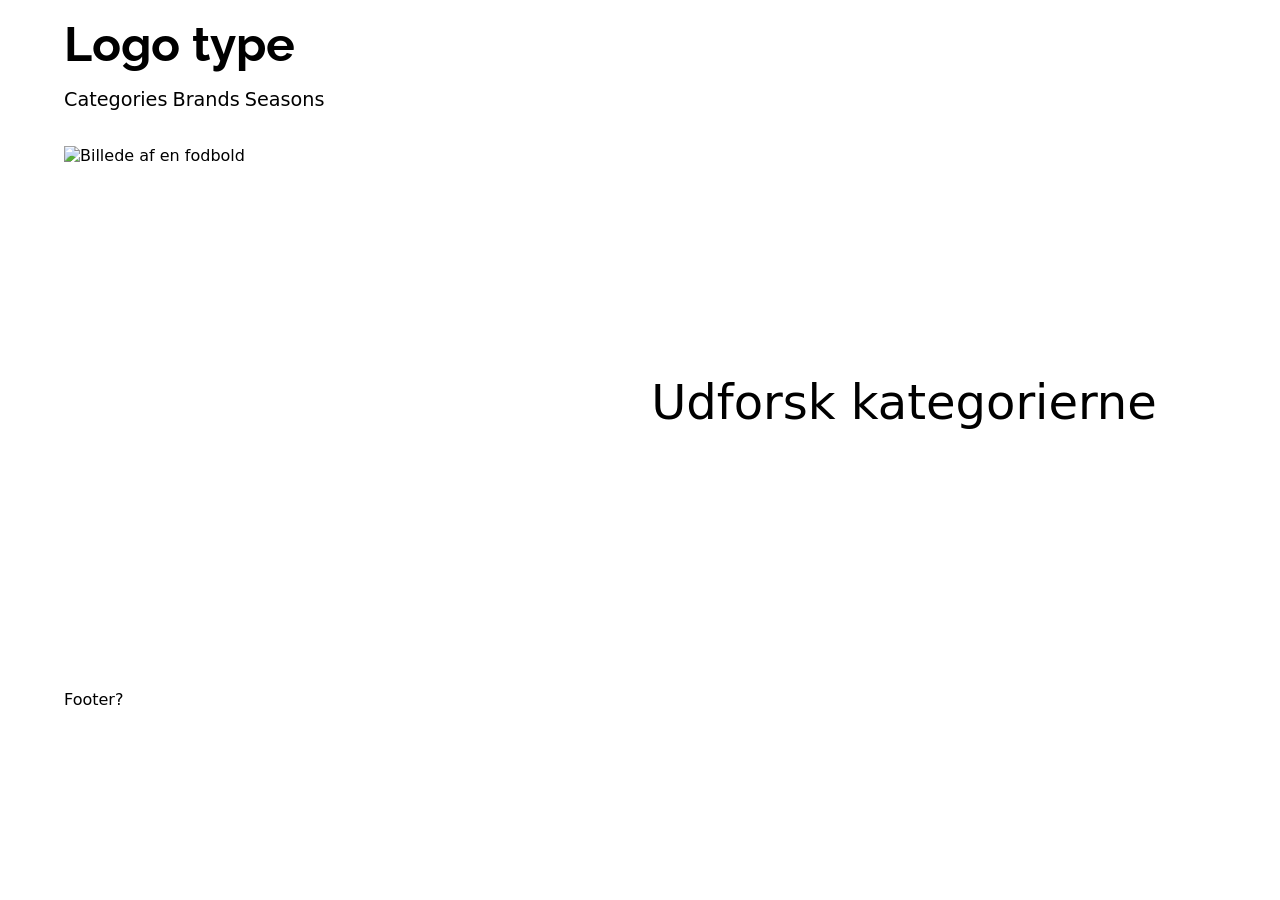
==== index.html @ c5ef997c "first commit" ====
<!doctype html>
<html lang="en">
  <head>
    <meta charset="UTF-8" />
    <meta name="viewport" content="width=device-width, initial-scale=1.0" />
    <title>Document</title>
    <link rel="stylesheet" href="style.css" />
    <link rel="preconnect" href="https://fonts.googleapis.com" />
    <link rel="preconnect" href="https://fonts.gstatic.com" crossorigin />
    <link
      href="https://fonts.googleapis.com/css2?family=Raleway:ital,wght@1,500&display=swap"
      rel="stylesheet"
    />
    <script src="index.js" defer></script>
  </head>
  <body>
    <header>
      <a href="index.html">
        <h1 id="logo_type">Logo type</h1>
      </a>
      <nav>
        <a href="index.html">Categories</a>
        <a href="/">Brands</a>
        <a href="/">Seasons</a>
      </nav>
    </header>
    <main>
      <section class="hero">
        <div class="hero_wrap">
          <img
            src="https://kea-alt-del.dk/t7/images/webp/640/1552.webp"
            alt="Billede af en fodbold"
          />
        </div>
        <h2>Udforsk kategorierne</h2>
      </section>
      <section class="categories" id="category_links">
        <!-- <a class="category_card" href="productlist.html">
          <img
            src="https://kea-alt-del.dk/t7/images/webp/640/1543.webp"
            alt="Et billede af en sko"
          />
          <p>Footwear</p>
        </a>
        <a class="category_card" href="productlist.html">
          <img
            src="https://kea-alt-del.dk/t7/images/webp/640/1538.webp"
            alt="Et billede af en mand med en tshirt"
          />
          <p>Apparel</p>
        </a>
        <a class="category_card" href="productlist.html">
          <img
            src="https://kea-alt-del.dk/t7/images/webp/640/1532.webp"
            alt="Et billede af en mand med en tshirt"
          />
          <p>Sporting Goods</p>
        </a>
        <a class="category_card" href="productlist.html">
          <img
            src="https://kea-alt-del.dk/t7/images/webp/640/1577.webp"
            alt="Et billede af en mand med en kasket"
          />
          <p>Accessories</p>
        </a>
        <a class="category_card" href="productlist.html">
          <img
            src="https://kea-alt-del.dk/t7/images/webp/640/1580.webp"
            alt="En kvinde i en sportsdragt"
          />
          <p>Free Items</p>
        </a>
        <a class="category_card" href="productlist.html">
          <img
            src="https://kea-alt-del.dk/t7/images/webp/640/1597.webp"
            alt="Et billede af en taske"
          />
          <p>Personal Care</p>
        </a> -->
      </section>
    </main>
    <footer>Footer?</footer>
  </body>
</html>
---- style.css ----
/* Reset */
* {
  margin: 0;
  padding: 0;
  box-sizing: border-box;
}
img {
  max-width: 100%;
  height: auto;
  display: block;
}

/* Generelt */
body {
  font-family:
    system-ui,
    -apple-system,
    BlinkMacSystemFont,
    "Segoe UI",
    Roboto,
    Oxygen,
    Ubuntu,
    Cantarell,
    "Open Sans",
    "Helvetica Neue",
    sans-serif;
  margin: 0 auto;
  width: 90vw;
}

h2 {
  font-size: 3rem;
  font-weight: 400;
  margin-bottom: 1rem;
}
h3 {
  font-size: 1.5rem;
}
p {
  font-size: 1.2rem;
}

a {
  color: black;
  text-decoration: none;
}

header {
  margin-bottom: 2.2rem;
}

nav a {
  font-size: 1.2rem;
}

nav a:hover {
  text-decoration: underline;
}

#logo_type:hover {
  transform: scale(1.02);
}

#logo_type {
  font-family:
    Raleway,
    system-ui,
    -apple-system,
    BlinkMacSystemFont,
    "Segoe UI",
    Roboto,
    Oxygen,
    Ubuntu,
    Cantarell,
    "Open Sans",
    "Helvetica Neue",
    sans-serif;
  font-size: 3rem;
  margin-bottom: 1rem;
  margin-top: 1rem;
}

footer {
  margin-top: 1rem;
}

/* Index */

.hero_wrap {
  width: 90vw;
  height: 65vw;
  margin-bottom: 1rem;
}

.hero_wrap img {
  object-fit: cover;
  width: 90vw;
  height: 65vw;
}

.categories {
  display: grid;
  grid-template-columns: 1fr 1fr;
  gap: 1rem;
  margin-top: 1rem;
  margin-bottom: 1rem;
}

/* .category_card img {
  height: 100%;
  aspect-ratio: 1/1;
  object-fit: cover;
} */

/* .category_card {
  display: grid;
} */

.category_card:hover {
  transform: scale(1.02);
}

/* .category_card img,
.category_card p {
  grid-column: 1;
  grid-row: 1;
} */

.category_card {
  width: 45vw;
  color: white;
  font-size: 1.5rem;
  background-color: black;
  place-self: center;
  z-index: 2;
  padding: 1rem 1rem;
}

/* Productlist */

.price {
  color: red;
  display: flex;
}

.product_card:hover {
  transform: scale(1.02);
}

.hide {
  display: none;
}

.price_before {
  text-decoration: line-through;
  color: gray;
  margin-right: 1rem;
}

.img_wrap {
  display: grid;
}

.img_wrap img,
.soldout_text,
.sale {
  grid-column: 1;
  grid-row: 1;
}

.soldout {
  opacity: 80%;
  filter: brightness(40%);
}

.soldout_text,
.sale {
  color: white;
  font-size: 1.5rem;
  border-radius: 30px;
  font-weight: 500;
}

.soldout_text {
  background-color: black;
  place-self: center;
  z-index: 2;
  padding: 1rem 2rem;
}

.sale {
  place-self: start;
  background-color: #8c0001;
  z-index: 3;
  padding: 0.2rem 1rem;
  margin: 1rem;
}

.subtle {
  color: gray;
  margin-top: 0.3rem;
}

.list_grid {
  display: grid;
  gap: 3rem;
}

/* Product */

.to_cart {
  display: flex;
  justify-content: flex-start;
}
.to_cart p {
  color: white;
  border-radius: 30px;
  background-color: black;
  padding: 0.2rem 1rem;
  margin: 1rem 1rem 1rem 0;
}

.to_cart .stock {
  color: black;
  background-color: white;
  border: black solid 1px;
}

.btn:hover {
  transform: scale(1.04);
  cursor: pointer;
}

.back {
  font-size: 1.2rem;
  text-decoration: underline;
}

.back:hover {
  font-weight: 500;
}

main .wrap {
  margin-top: 1rem;
}

@media (min-width: 800px) {
  .hero {
    display: grid;
    grid-template-columns: 40vw auto;
    gap: 1rem;
  }

  .hero_wrap {
    width: 40vw;
    height: 40vw;
    margin-bottom: 0;
  }

  .hero_wrap img {
    width: 40vw;
    height: 40vw;
  }

  .categories {
    display: grid;
    grid-template-columns: 1fr 1fr 1fr;
  }

  .hero h2 {
    margin: auto;
    text-align: center;
  }

  .category_card {
    width: 30vw;
  }

  .list_grid {
    grid-template-columns: 1fr 1fr 1fr;
  }

  .product_card {
    display: grid;
    grid-template-columns: subgrid;
    grid-template-rows: subgrid;
    grid-column: span 4;
  }

  .detail_view {
    display: grid;
    grid-template-columns: 1fr 1fr;
    gap: 1rem;
  }

  .details {
    margin-top: 1rem;
  }

  .details p {
    font-size: 1.5rem;
    margin-bottom: 1rem;
  }

  .details h3 {
    font-size: 2rem;
    margin-bottom: 1rem;
  }
}
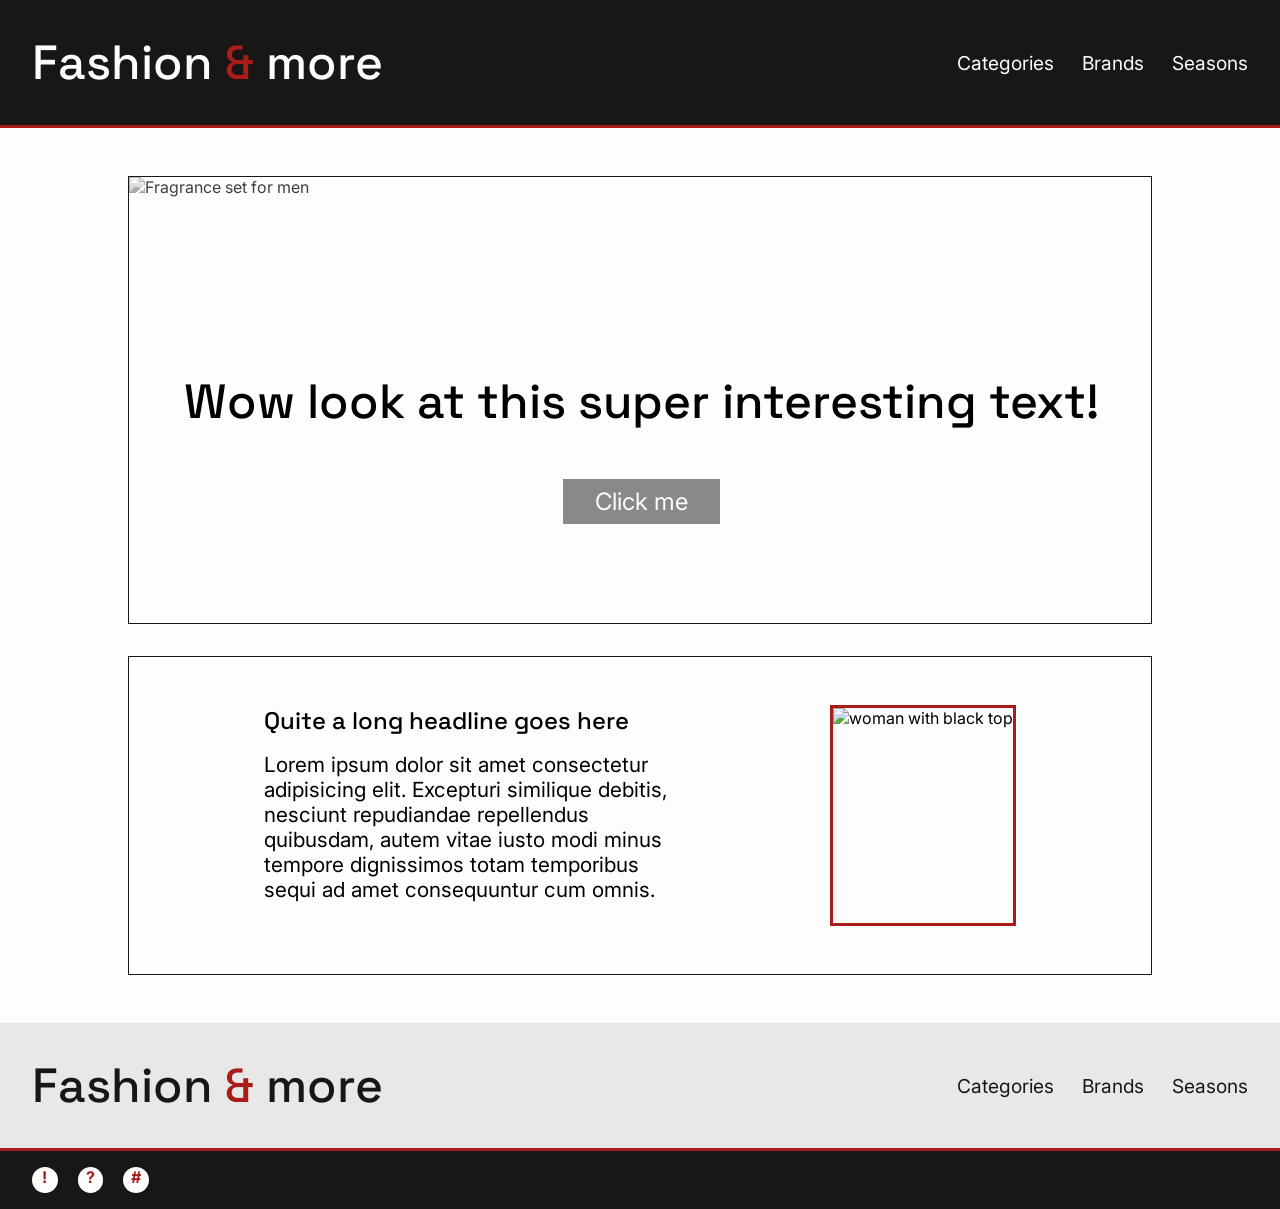
==== commit e1344d98: "mediocre styling" ====
--- a/index.html
+++ b/index.html
@@ -3,12 +3,12 @@
   <head>
     <meta charset="UTF-8" />
     <meta name="viewport" content="width=device-width, initial-scale=1.0" />
-    <title>Document</title>
+    <title>Frontpage</title>
     <link rel="stylesheet" href="style.css" />
     <link rel="preconnect" href="https://fonts.googleapis.com" />
     <link rel="preconnect" href="https://fonts.gstatic.com" crossorigin />
     <link
-      href="https://fonts.googleapis.com/css2?family=Raleway:ital,wght@1,500&display=swap"
+      href="https://fonts.googleapis.com/css2?family=Inter:ital,opsz,wght@0,14..32,100..900;1,14..32,100..900&family=Space+Grotesk:wght@300..700&display=swap"
       rel="stylesheet"
     />
     <script src="index.js" defer></script>
@@ -16,7 +16,7 @@
   <body>
     <header>
       <a href="index.html">
-        <h1 id="logo_type">Logo type</h1>
+        <h1 class="logo_type">Fashion <span>&</span> more</h1>
       </a>
       <nav>
         <a href="index.html">Categories</a>
@@ -28,57 +28,46 @@
       <section class="hero">
         <div class="hero_wrap">
           <img
-            src="https://kea-alt-del.dk/t7/images/webp/640/1552.webp"
-            alt="Billede af en fodbold"
+            src="https://kea-alt-del.dk/t7/images/webp/640/18455.webp"
+            alt="Fragrance set for men"
           />
+          <h2>Wow look at this super interesting text!</h2>
+          <a class="soldout_text" href="/">Click me</a>
         </div>
-        <h2>Udforsk kategorierne</h2>
       </section>
-      <section class="categories" id="category_links">
-        <!-- <a class="category_card" href="productlist.html">
-          <img
-            src="https://kea-alt-del.dk/t7/images/webp/640/1543.webp"
-            alt="Et billede af en sko"
-          />
-          <p>Footwear</p>
-        </a>
-        <a class="category_card" href="productlist.html">
-          <img
-            src="https://kea-alt-del.dk/t7/images/webp/640/1538.webp"
-            alt="Et billede af en mand med en tshirt"
-          />
-          <p>Apparel</p>
-        </a>
-        <a class="category_card" href="productlist.html">
-          <img
-            src="https://kea-alt-del.dk/t7/images/webp/640/1532.webp"
-            alt="Et billede af en mand med en tshirt"
-          />
-          <p>Sporting Goods</p>
-        </a>
-        <a class="category_card" href="productlist.html">
-          <img
-            src="https://kea-alt-del.dk/t7/images/webp/640/1577.webp"
-            alt="Et billede af en mand med en kasket"
-          />
-          <p>Accessories</p>
-        </a>
-        <a class="category_card" href="productlist.html">
-          <img
-            src="https://kea-alt-del.dk/t7/images/webp/640/1580.webp"
-            alt="En kvinde i en sportsdragt"
-          />
-          <p>Free Items</p>
-        </a>
-        <a class="category_card" href="productlist.html">
-          <img
-            src="https://kea-alt-del.dk/t7/images/webp/640/1597.webp"
-            alt="Et billede af en taske"
-          />
-          <p>Personal Care</p>
-        </a> -->
+      <section class="categories" id="category_links"></section>
+      <section class="blue">
+        <img
+          src="https://kea-alt-del.dk/t7/images/webp/640/1583.webp"
+          alt="woman with black top"
+        />
+        <div class="blue_text">
+          <h3>Quite a long headline goes here</h3>
+          <p>
+            Lorem ipsum dolor sit amet consectetur adipisicing elit. Excepturi
+            similique debitis, nesciunt repudiandae repellendus quibusdam, autem
+            vitae iusto modi minus tempore dignissimos totam temporibus sequi ad
+            amet consequuntur cum omnis.
+          </p>
+        </div>
       </section>
     </main>
-    <footer>Footer?</footer>
+    <footer>
+      <div id="gray_footer">
+        <a href="index.html">
+          <h1 class="logo_type">Fashion <span>&</span> more</h1>
+        </a>
+        <nav>
+          <a href="index.html">Categories</a>
+          <a href="/">Brands</a>
+          <a href="/">Seasons</a>
+        </nav>
+      </div>
+      <div class="socials">
+        <span>!</span>
+        <span>?</span>
+        <span>#</span>
+      </div>
+    </footer>
   </body>
 </html>
--- a/style.css
+++ b/style.css
@@ -12,32 +12,27 @@
 
 /* Generelt */
 body {
-  font-family:
-    system-ui,
-    -apple-system,
-    BlinkMacSystemFont,
-    "Segoe UI",
-    Roboto,
-    Oxygen,
-    Ubuntu,
-    Cantarell,
-    "Open Sans",
-    "Helvetica Neue",
-    sans-serif;
+  font-family: "Inter", sans-serif;
+  background-color: #fdfdfd;
+}
+
+main {
   margin: 0 auto;
   width: 90vw;
 }
 
 h2 {
+  font-family: "Space Grotesk", sans-serif;
   font-size: 3rem;
+  font-weight: 500;
+  margin-bottom: 1rem;
+}
+h3 {
+  font-size: 1.4rem;
   font-weight: 400;
-  margin-bottom: 1rem;
-}
-h3 {
-  font-size: 1.5rem;
 }
 p {
-  font-size: 1.2rem;
+  font-size: 1.1rem;
 }
 
 a {
@@ -46,105 +41,232 @@
 }
 
 header {
-  margin-bottom: 2.2rem;
+  margin-bottom: 3rem;
+  background-color: #181715;
+  display: flex;
+  justify-content: space-between;
+  border-bottom: solid 3px #aa1c1a;
+}
+
+nav {
+  align-self: center;
+  padding-right: 2rem;
 }
 
 nav a {
   font-size: 1.2rem;
+  color: #fdfdfd;
+  margin-left: 1.5rem;
+  font-weight: 400;
 }
 
 nav a:hover {
   text-decoration: underline;
 }
 
-#logo_type:hover {
+.logo_type:hover {
   transform: scale(1.02);
 }
 
-#logo_type {
-  font-family:
-    Raleway,
-    system-ui,
-    -apple-system,
-    BlinkMacSystemFont,
-    "Segoe UI",
-    Roboto,
-    Oxygen,
-    Ubuntu,
-    Cantarell,
-    "Open Sans",
-    "Helvetica Neue",
-    sans-serif;
+.logo_type {
+  font-family: "Space Grotesk", sans-serif;
   font-size: 3rem;
-  margin-bottom: 1rem;
-  margin-top: 1rem;
+
+  padding: 2rem;
+  color: #fdfdfd;
+  font-weight: 500;
+}
+
+.logo_type span {
+  color: #aa1c1a;
 }
 
 footer {
-  margin-top: 1rem;
+  margin-top: 3rem;
+  background-color: #e8e8e8;
+}
+
+#gray_footer {
+  display: flex;
+  justify-content: space-between;
+}
+
+#gray_footer h1,
+#gray_footer a {
+  color: #181715;
+}
+
+.socials {
+  padding: 1rem 1rem 1rem 2rem;
+  background-color: #181715;
+  border-top: solid 3px #aa1c1a;
+}
+
+.socials span {
+  color: #aa1c1a;
+  text-align: center;
+  font-weight: 700;
+  background-color: #fdfdfd;
+  border-radius: 100%;
+  width: 1.6rem;
+  height: 1.6rem;
+  display: inline-block;
+  margin-right: 1rem;
 }
 
 /* Index */
 
 .hero_wrap {
   width: 90vw;
-  height: 65vw;
+  height: 50vw;
   margin-bottom: 1rem;
+  border: #181715 solid 1px;
+  display: grid;
+}
+
+.hero_wrap,
+.hero_wrap img,
+.hero_wrap h2 {
+  grid-column: 1;
+  grid-row: 1;
+}
+
+.hero_wrap h2 {
+  z-index: 2;
+  place-self: center;
+  text-align: center;
+  padding-left: 3rem;
+  padding-right: 3rem;
 }
 
 .hero_wrap img {
   object-fit: cover;
+  object-position: center 75%;
+  opacity: 75%;
+  filter: grayscale(1);
   width: 90vw;
-  height: 65vw;
+  height: 50vw;
+}
+
+.hero_wrap .soldout_text {
+  place-self: center;
+  transform: translateY(100px);
 }
 
 .categories {
   display: grid;
   grid-template-columns: 1fr 1fr;
-  gap: 1rem;
+  gap: 2rem;
   margin-top: 1rem;
   margin-bottom: 1rem;
 }
 
-/* .category_card img {
-  height: 100%;
+.category_wrap {
+  background-color: #e8e8e8;
+  border: solid 1px #181715;
+  padding: 4rem 3rem 4rem 3rem;
+  display: grid;
+  grid-template-columns: subgrid;
+  grid-column: span 1;
+}
+
+.category_card:hover {
+  transform: scale(1.02);
+}
+
+.category_card {
+  color: #fdfdfd;
+  font-size: 1.4rem;
+  background-color: #181715;
+  padding: 0.5rem 1rem;
+  text-align: center;
+}
+
+.blue {
+  background-color: #fdfdfd;
+  display: flex;
+  padding: 3rem 4rem;
+  justify-content: space-around;
+  border: solid 1px #181715;
+}
+
+.blue h3 {
+  font-family: "Space Grotesk", sans-serif;
+  font-weight: 500;
+}
+
+.blue img {
   aspect-ratio: 1/1;
   object-fit: cover;
-} */
-
-/* .category_card {
-  display: grid;
-} */
-
-.category_card:hover {
-  transform: scale(1.02);
-}
-
-/* .category_card img,
-.category_card p {
-  grid-column: 1;
-  grid-row: 1;
-} */
-
-.category_card {
-  width: 45vw;
-  color: white;
+  object-position: center top;
+  max-width: 33vw;
+  border: solid 3px #aa1c1a;
+}
+
+.blue_text {
+  order: -1;
+  max-width: 33vw;
+  margin: auto 0;
+}
+
+.blue_text p {
+  margin-top: 1rem;
+  margin-bottom: 1.5rem;
+}
+
+/* Productlist */
+
+.btns {
+  display: flex;
+  justify-content: left;
+  margin-top: 3rem;
+}
+
+#filter button,
+#sort button {
+  margin: 1rem 1.4rem 3rem 0;
+  font-family: "Inter", sans-serif;
+  background-color: transparent;
+  border: none;
   font-size: 1.5rem;
-  background-color: black;
-  place-self: center;
-  z-index: 2;
-  padding: 1rem 1rem;
-}
-
-/* Productlist */
+  cursor: pointer;
+}
+
+#filter button:hover,
+#sort button:hover {
+  text-decoration: underline;
+}
+
+#filter p,
+#sort p {
+  font-size: 1.1rem;
+}
+
+#sort {
+  margin-left: 2rem;
+}
 
 .price {
-  color: red;
-  display: flex;
+  display: flex;
+}
+
+.price_after {
+  color: #aa1c1a;
+  font-size: 1.1rem;
 }
 
 .product_card:hover {
   transform: scale(1.02);
+}
+
+.product_card {
+  border: solid #181715 1px;
+  padding: 1.2rem;
+}
+
+.product_card h3 {
+  margin-top: 0.3rem;
+  margin-bottom: 0.3rem;
 }
 
 .hide {
@@ -155,6 +277,7 @@
   text-decoration: line-through;
   color: gray;
   margin-right: 1rem;
+  font-size: 1.1rem;
 }
 
 .img_wrap {
@@ -175,17 +298,17 @@
 
 .soldout_text,
 .sale {
-  color: white;
+  color: #fdfdfd;
   font-size: 1.5rem;
-  border-radius: 30px;
-  font-weight: 500;
+
+  font-weight: 400;
 }
 
 .soldout_text {
-  background-color: black;
+  background-color: #18171580;
   place-self: center;
   z-index: 2;
-  padding: 1rem 2rem;
+  padding: 0.5rem 2rem;
 }
 
 .sale {
@@ -199,24 +322,33 @@
 .subtle {
   color: gray;
   margin-top: 0.3rem;
+  font-size: 1.1rem;
 }
 
 .list_grid {
   display: grid;
-  gap: 3rem;
+  gap: 2rem;
 }
 
 /* Product */
 
+#detail_img,
+.details {
+  border: #181715 solid 1px;
+  padding: 1.2rem;
+  margin-top: 3rem;
+}
+
 .to_cart {
   display: flex;
   justify-content: flex-start;
 }
 .to_cart p {
-  color: white;
-  border-radius: 30px;
-  background-color: black;
-  padding: 0.2rem 1rem;
+  background-color: #181715;
+  color: #fdfdfd;
+  place-self: center;
+  z-index: 2;
+  padding: 0.5rem 2rem;
   margin: 1rem 1rem 1rem 0;
 }
 
@@ -245,21 +377,27 @@
 }
 
 @media (min-width: 800px) {
-  .hero {
-    display: grid;
-    grid-template-columns: 40vw auto;
-    gap: 1rem;
+  p {
+    font-size: 1.3rem;
+  }
+
+  h3 {
+    font-size: 1.5rem;
   }
 
   .hero_wrap {
-    width: 40vw;
-    height: 40vw;
-    margin-bottom: 0;
+    width: 80vw;
+    height: 35vw;
+  }
+
+  main {
+    width: 80vw;
   }
 
   .hero_wrap img {
-    width: 40vw;
-    height: 40vw;
+    object-position: center 65%;
+    width: 80vw;
+    height: 35vw;
   }
 
   .categories {
@@ -272,29 +410,14 @@
     text-align: center;
   }
 
-  .category_card {
-    width: 30vw;
-  }
-
   .list_grid {
     grid-template-columns: 1fr 1fr 1fr;
   }
 
-  .product_card {
-    display: grid;
-    grid-template-columns: subgrid;
-    grid-template-rows: subgrid;
-    grid-column: span 4;
-  }
-
   .detail_view {
     display: grid;
-    grid-template-columns: 1fr 1fr;
-    gap: 1rem;
-  }
-
-  .details {
-    margin-top: 1rem;
+    grid-template-columns: 1fr 1.5fr;
+    gap: 3rem;
   }
 
   .details p {
@@ -306,4 +429,14 @@
     font-size: 2rem;
     margin-bottom: 1rem;
   }
-}
+
+  .list_grid a {
+    display: grid;
+  }
+
+  .product_card {
+    display: grid;
+    grid-template-rows: subgrid;
+    grid-row: span 4;
+  }
+}
